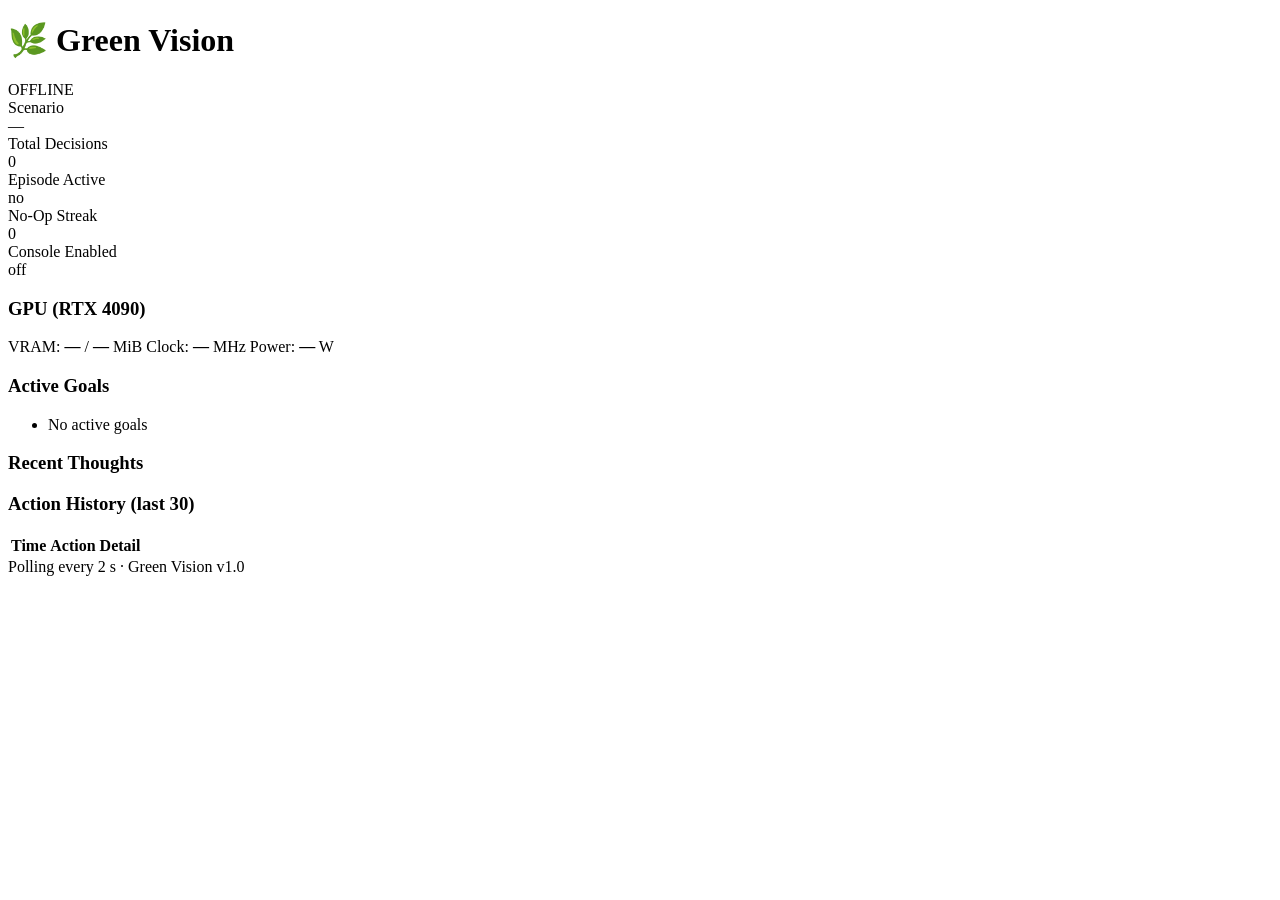
==== src/dashboard/static/index.html @ e9b15ba7 "feat(dashboard): Flask web dashboard with live agent state API - src/dashboard/server.py: Flask app " ====
<!DOCTYPE html>
<html lang="en">
<head>
<meta charset="UTF-8"/>
<meta name="viewport" content="width=device-width, initial-scale=1.0"/>
<title>Green Vision – AI Dashboard</title>
<link rel="stylesheet" href="/style.css"/>
</head>
<body>
<header>
  <h1>🌿 Green Vision</h1>
  <span id="status-badge" class="badge offline">OFFLINE</span>
  <span id="clock"></span>
</header>

<main>
  <!-- Top row: scenario + decisions -->
  <section class="row top-row">
    <div class="card stat-card">
      <label>Scenario</label>
      <div id="scenario" class="stat-value">—</div>
    </div>
    <div class="card stat-card">
      <label>Total Decisions</label>
      <div id="decisions" class="stat-value">0</div>
    </div>
    <div class="card stat-card">
      <label>Episode Active</label>
      <div id="episode" class="stat-value">no</div>
    </div>
    <div class="card stat-card">
      <label>No-Op Streak</label>
      <div id="noop-streak" class="stat-value warn">0</div>
    </div>
    <div class="card stat-card">
      <label>Console Enabled</label>
      <div id="console" class="stat-value">off</div>
    </div>
  </section>

  <!-- GPU / Health row -->
  <section class="row gpu-row">
    <div class="card">
      <h3>GPU (RTX 4090)</h3>
      <div class="gpu-grid">
        <span>VRAM: <b id="vram-used">—</b> / <b id="vram-total">—</b> MiB</span>
        <span>Clock: <b id="clock-mhz">—</b> MHz</span>
        <span>Power: <b id="power-w">—</b> W</span>
      </div>
    </div>
  </section>

  <!-- Goals + Thoughts side by side -->
  <section class="row mid-row">
    <div class="card goals-panel">
      <h3>Active Goals</h3>
      <ul id="goals-list"><li class="muted">No active goals</li></ul>
    </div>
    <div class="card thoughts-panel">
      <h3>Recent Thoughts</h3>
      <div id="thoughts-feed" class="feed"></div>
    </div>
  </section>

  <!-- Action history -->
  <section class="row bottom-row">
    <div class="card actions-panel">
      <h3>Action History (last 30)</h3>
      <table id="actions-table">
        <thead><tr><th>Time</th><th>Action</th><th>Detail</th></tr></thead>
        <tbody></tbody>
      </table>
    </div>
  </section>
</main>

<footer>
  <span>Polling every 2 s · Green Vision v1.0</span>
</footer>

<script src="/app.js"></script>
</body>
</html>
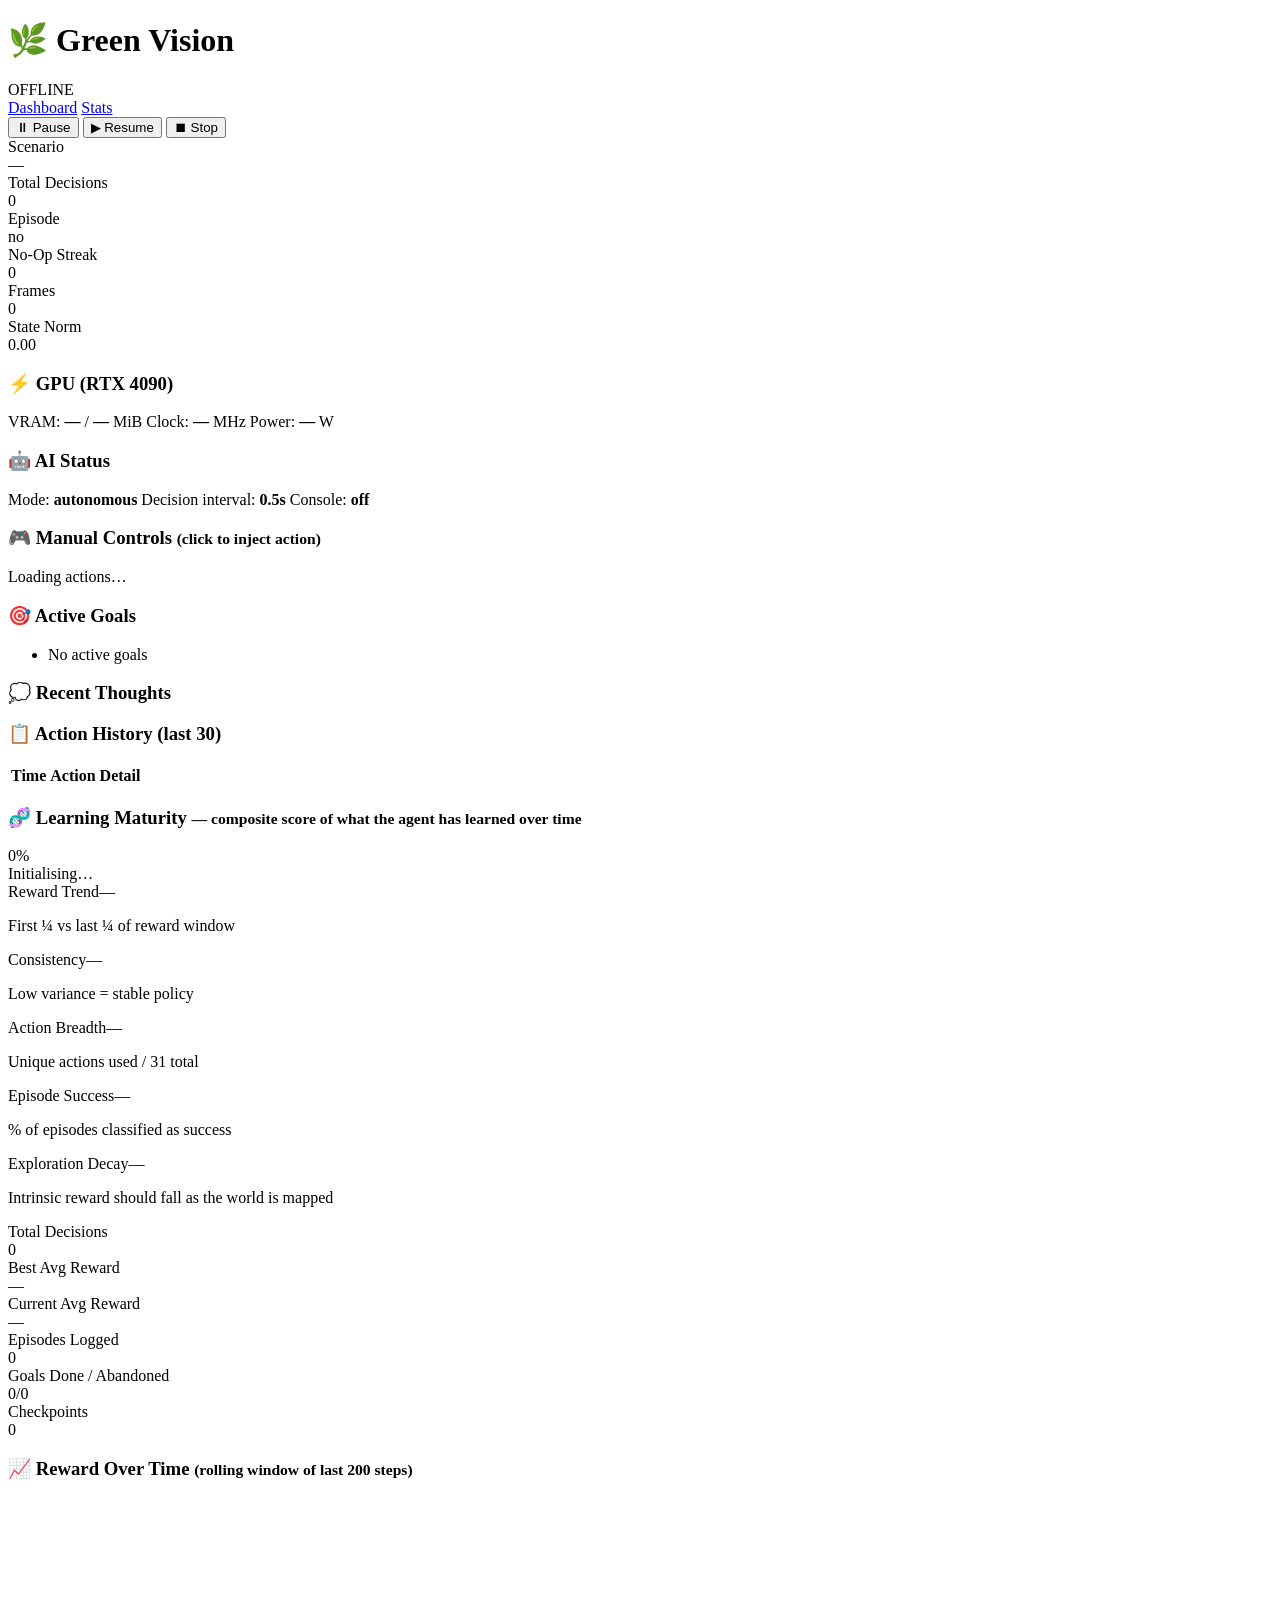
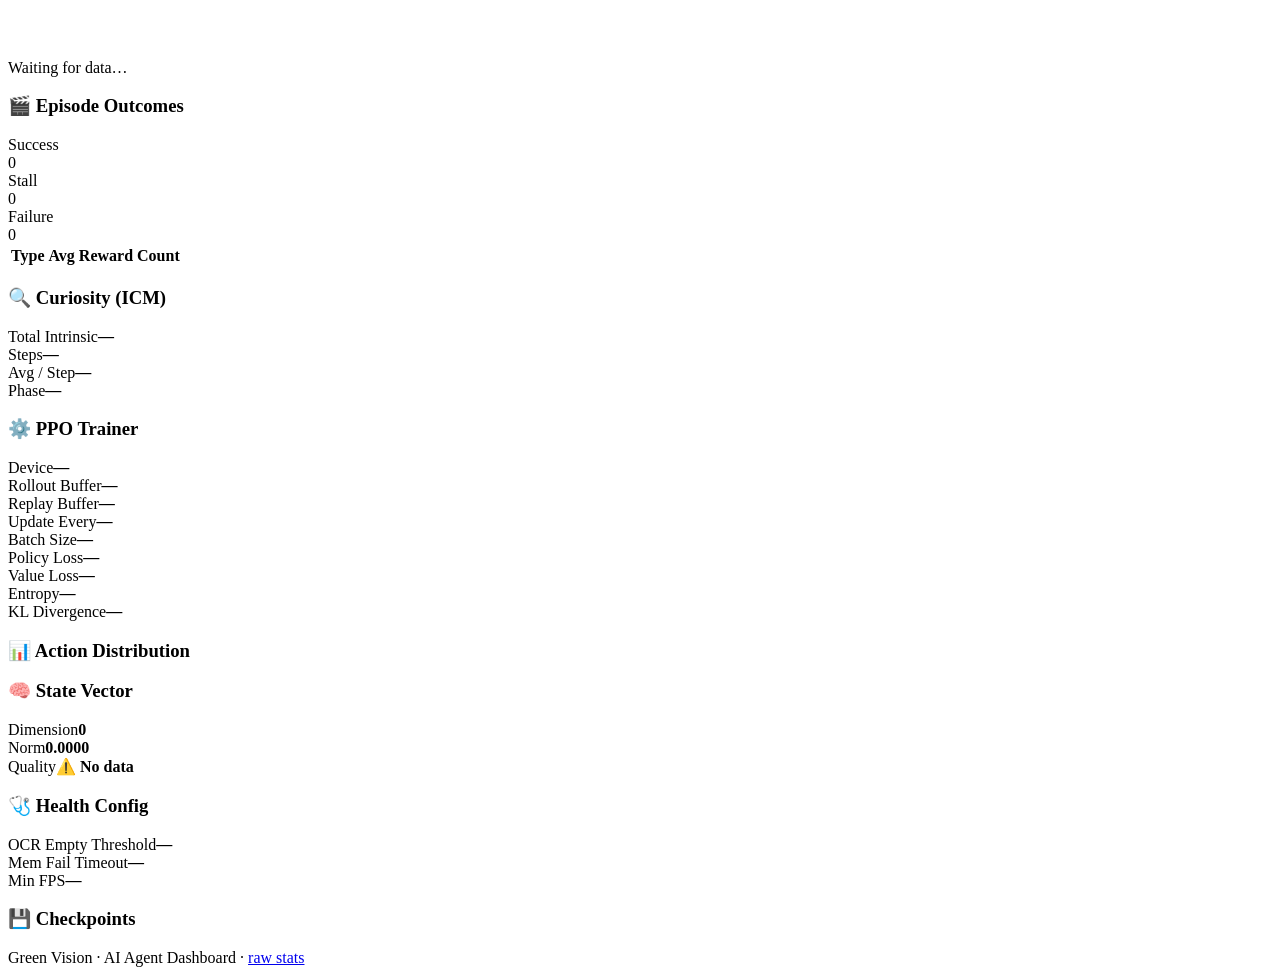
==== commit 128ed2a9: "fix(world_model): correct plan() tuple unpacking order; fix(knowledge_db): safe numeric trigger matc" ====
--- a/src/dashboard/static/index.html
+++ b/src/dashboard/static/index.html
@@ -7,77 +7,200 @@
 <link rel="stylesheet" href="/style.css"/>
 </head>
 <body>
+<div class="ambient-glow" id="ambient-glow"></div>
 <header>
   <h1>🌿 Green Vision</h1>
   <span id="status-badge" class="badge offline">OFFLINE</span>
+  <nav class="tab-nav">
+    <a href="#" data-tab="dashboard" class="tab-link active">Dashboard</a>
+    <a href="#" data-tab="stats" class="tab-link">Stats</a>
+    <div class="tab-indicator"></div>
+  </nav>
+  <div class="header-controls">
+    <button id="btn-pause" class="ctrl-btn warn" title="Pause autonomous loop">⏸ Pause</button>
+    <button id="btn-resume" class="ctrl-btn ok" title="Resume autonomous loop">▶ Resume</button>
+    <button id="btn-stop" class="ctrl-btn danger" title="Stop agent entirely">⏹ Stop</button>
+  </div>
   <span id="clock"></span>
 </header>
-
+<div class="views-container">
+<!-- ═════ DASHBOARD VIEW ═════ -->
+<div id="view-dashboard" class="view active">
 <main>
-  <!-- Top row: scenario + decisions -->
   <section class="row top-row">
-    <div class="card stat-card">
-      <label>Scenario</label>
-      <div id="scenario" class="stat-value">—</div>
-    </div>
-    <div class="card stat-card">
-      <label>Total Decisions</label>
-      <div id="decisions" class="stat-value">0</div>
-    </div>
-    <div class="card stat-card">
-      <label>Episode Active</label>
-      <div id="episode" class="stat-value">no</div>
-    </div>
-    <div class="card stat-card">
-      <label>No-Op Streak</label>
-      <div id="noop-streak" class="stat-value warn">0</div>
-    </div>
-    <div class="card stat-card">
-      <label>Console Enabled</label>
-      <div id="console" class="stat-value">off</div>
-    </div>
-  </section>
-
-  <!-- GPU / Health row -->
+    <div class="card stat-card"><label>Scenario</label><div id="scenario" class="stat-value">—</div></div>
+    <div class="card stat-card"><label>Total Decisions</label><div id="decisions" class="stat-value accent">0</div><span class="trend-arrow" data-id="decisions"></span></div>
+    <div class="card stat-card"><label>Episode</label><div id="episode" class="stat-value">no</div></div>
+    <div class="card stat-card"><label>No-Op Streak</label><div id="noop-streak" class="stat-value warn">0</div></div>
+    <div class="card stat-card"><label>Frames</label><div id="frames" class="stat-value info">0</div><span class="trend-arrow" data-id="frames"></span></div>
+    <div class="card stat-card"><label>State Norm</label><div id="state-norm" class="stat-value">0.00</div></div>
+  </section>
   <section class="row gpu-row">
-    <div class="card">
-      <h3>GPU (RTX 4090)</h3>
+    <div class="card gpu-panel">
+      <h3>⚡ GPU (RTX 4090)</h3>
       <div class="gpu-grid">
         <span>VRAM: <b id="vram-used">—</b> / <b id="vram-total">—</b> MiB</span>
         <span>Clock: <b id="clock-mhz">—</b> MHz</span>
         <span>Power: <b id="power-w">—</b> W</span>
       </div>
     </div>
-  </section>
-
-  <!-- Goals + Thoughts side by side -->
+    <div class="card ai-status-panel">
+      <h3>🤖 AI Status</h3>
+      <div class="ai-status-grid">
+        <span>Mode: <b id="ai-mode">autonomous</b></span>
+        <span>Decision interval: <b id="decision-interval">0.5s</b></span>
+        <span>Console: <b id="console">off</b></span>
+      </div>
+    </div>
+  </section>
+  <section class="row controls-row">
+    <div class="card manual-controls">
+      <h3>🎮 Manual Controls <small>(click to inject action)</small></h3>
+      <div id="action-groups" class="action-groups"><p class="muted">Loading actions…</p></div>
+    </div>
+  </section>
   <section class="row mid-row">
     <div class="card goals-panel">
-      <h3>Active Goals</h3>
+      <h3>🎯 Active Goals</h3>
       <ul id="goals-list"><li class="muted">No active goals</li></ul>
     </div>
     <div class="card thoughts-panel">
-      <h3>Recent Thoughts</h3>
+      <h3>💭 Recent Thoughts</h3>
       <div id="thoughts-feed" class="feed"></div>
     </div>
   </section>
-
-  <!-- Action history -->
   <section class="row bottom-row">
     <div class="card actions-panel">
-      <h3>Action History (last 30)</h3>
-      <table id="actions-table">
-        <thead><tr><th>Time</th><th>Action</th><th>Detail</th></tr></thead>
-        <tbody></tbody>
-      </table>
+      <h3>📋 Action History (last 30)</h3>
+      <table id="actions-table"><thead><tr><th>Time</th><th>Action</th><th>Detail</th></tr></thead><tbody></tbody></table>
     </div>
   </section>
 </main>
-
-<footer>
-  <span>Polling every 2 s · Green Vision v1.0</span>
-</footer>
-
+</div>
+<!-- ═════ STATS VIEW ═════ -->
+<div id="view-stats" class="view">
+<main>
+  <section class="row">
+    <div class="card maturity-panel">
+      <h3>🧬 Learning Maturity <small>— composite score of what the agent has learned over time</small></h3>
+      <div class="maturity-overall">
+        <div class="maturity-score-big" id="mat-overall">0%</div>
+        <div style="flex:1">
+          <div class="maturity-label" id="mat-stage-label">Initialising…</div>
+          <div class="maturity-bar-track"><div id="mat-overall-bar" class="maturity-bar-fill" style="width:0%"></div></div>
+        </div>
+      </div>
+      <div class="maturity-sub-grid">
+        <div class="maturity-sub-item">
+          <div class="maturity-sub-header"><span class="maturity-sub-label">Reward Trend</span><span class="maturity-sub-score" id="mat-trend-score">—</span></div>
+          <div class="bar-track"><div id="mat-trend-bar" class="bar-fill success-bar" style="width:0%"></div></div>
+          <p class="muted sub-hint">First ¼ vs last ¼ of reward window</p>
+        </div>
+        <div class="maturity-sub-item">
+          <div class="maturity-sub-header"><span class="maturity-sub-label">Consistency</span><span class="maturity-sub-score" id="mat-consist-score">—</span></div>
+          <div class="bar-track"><div id="mat-consist-bar" class="bar-fill stall-bar" style="width:0%"></div></div>
+          <p class="muted sub-hint">Low variance = stable policy</p>
+        </div>
+        <div class="maturity-sub-item">
+          <div class="maturity-sub-header"><span class="maturity-sub-label">Action Breadth</span><span class="maturity-sub-score" id="mat-breadth-score">—</span></div>
+          <div class="bar-track"><div id="mat-breadth-bar" class="bar-fill action-bar" style="width:0%"></div></div>
+          <p class="muted sub-hint">Unique actions used / 31 total</p>
+        </div>
+        <div class="maturity-sub-item">
+          <div class="maturity-sub-header"><span class="maturity-sub-label">Episode Success</span><span class="maturity-sub-score" id="mat-success-score">—</span></div>
+          <div class="bar-track"><div id="mat-success-bar" class="bar-fill success-bar" style="width:0%"></div></div>
+          <p class="muted sub-hint">% of episodes classified as success</p>
+        </div>
+        <div class="maturity-sub-item">
+          <div class="maturity-sub-header"><span class="maturity-sub-label">Exploration Decay</span><span class="maturity-sub-score" id="mat-explore-score">—</span></div>
+          <div class="bar-track"><div id="mat-explore-bar" class="bar-fill stall-bar" style="width:0%"></div></div>
+          <p class="muted sub-hint">Intrinsic reward should fall as the world is mapped</p>
+        </div>
+      </div>
+    </div>
+  </section>
+  <section class="row top-row">
+    <div class="card stat-card"><label>Total Decisions</label><div id="stat-decisions" class="stat-value accent">0</div></div>
+    <div class="card stat-card"><label>Best Avg Reward</label><div id="stat-best-reward" class="stat-value">—</div></div>
+    <div class="card stat-card"><label>Current Avg Reward</label><div id="stat-cur-avg-reward" class="stat-value info">—</div></div>
+    <div class="card stat-card"><label>Episodes Logged</label><div id="stat-episodes" class="stat-value info">0</div></div>
+    <div class="card stat-card"><label>Goals Done / Abandoned</label><div id="stat-goals-done" class="stat-value accent">0/0</div></div>
+    <div class="card stat-card"><label>Checkpoints</label><div id="stat-checkpoints" class="stat-value">0</div></div>
+  </section>
+  <section class="row">
+    <div class="card full-width">
+      <h3>📈 Reward Over Time <small>(rolling window of last 200 steps)</small></h3>
+      <canvas id="reward-chart" width="960" height="140"></canvas>
+      <p class="muted chart-caption" id="reward-caption">Waiting for data…</p>
+    </div>
+  </section>
+  <section class="row mid-row">
+    <div class="card">
+      <h3>🎬 Episode Outcomes</h3>
+      <div class="outcome-bars">
+        <div class="outcome-row"><span class="outcome-label success">Success</span><div class="bar-track"><div id="bar-success" class="bar-fill success-bar"></div></div><span id="count-success" class="bar-count">0</span></div>
+        <div class="outcome-row"><span class="outcome-label stall">Stall</span><div class="bar-track"><div id="bar-stall" class="bar-fill stall-bar"></div></div><span id="count-stall" class="bar-count">0</span></div>
+        <div class="outcome-row"><span class="outcome-label failure">Failure</span><div class="bar-track"><div id="bar-failure" class="bar-fill failure-bar"></div></div><span id="count-failure" class="bar-count">0</span></div>
+      </div>
+      <table class="mini-table" id="episode-avg-table"><thead><tr><th>Type</th><th>Avg Reward</th><th>Count</th></tr></thead><tbody></tbody></table>
+    </div>
+    <div class="card">
+      <h3>🔍 Curiosity (ICM)</h3>
+      <div class="kv-grid">
+        <div class="kv-item"><span class="kv-label">Total Intrinsic</span><b id="cur-total">—</b></div>
+        <div class="kv-item"><span class="kv-label">Steps</span><b id="cur-steps">—</b></div>
+        <div class="kv-item"><span class="kv-label">Avg / Step</span><b id="cur-avg">—</b></div>
+        <div class="kv-item"><span class="kv-label">Phase</span><b id="cur-phase">—</b></div>
+      </div>
+    </div>
+  </section>
+  <section class="row mid-row">
+    <div class="card">
+      <h3>⚙️ PPO Trainer</h3>
+      <div class="kv-grid">
+        <div class="kv-item"><span class="kv-label">Device</span><b id="ppo-device">—</b></div>
+        <div class="kv-item"><span class="kv-label">Rollout Buffer</span><b id="ppo-rollout">—</b></div>
+        <div class="kv-item"><span class="kv-label">Replay Buffer</span><b id="ppo-replay">—</b></div>
+        <div class="kv-item"><span class="kv-label">Update Every</span><b id="ppo-update-every">—</b></div>
+        <div class="kv-item"><span class="kv-label">Batch Size</span><b id="ppo-batch">—</b></div>
+        <div class="kv-item"><span class="kv-label">Policy Loss</span><b id="ppo-policy-loss">—</b></div>
+        <div class="kv-item"><span class="kv-label">Value Loss</span><b id="ppo-value-loss">—</b></div>
+        <div class="kv-item"><span class="kv-label">Entropy</span><b id="ppo-entropy">—</b></div>
+        <div class="kv-item"><span class="kv-label">KL Divergence</span><b id="ppo-kl">—</b></div>
+      </div>
+    </div>
+    <div class="card">
+      <h3>📊 Action Distribution</h3>
+      <ul id="action-dist-list" class="action-dist-list"></ul>
+    </div>
+  </section>
+  <section class="row mid-row">
+    <div class="card">
+      <h3>🧠 State Vector</h3>
+      <div class="kv-grid">
+        <div class="kv-item"><span class="kv-label">Dimension</span><b id="state-dim">0</b></div>
+        <div class="kv-item"><span class="kv-label">Norm</span><b id="state-norm-val">0.0000</b></div>
+        <div class="kv-item"><span class="kv-label">Quality</span><b id="state-quality">⚠️ No data</b></div>
+      </div>
+    </div>
+    <div class="card">
+      <h3>🩺 Health Config</h3>
+      <div class="kv-grid">
+        <div class="kv-item"><span class="kv-label">OCR Empty Threshold</span><b id="hw-ocr-thresh">—</b></div>
+        <div class="kv-item"><span class="kv-label">Mem Fail Timeout</span><b id="hw-mem-timeout">—</b></div>
+        <div class="kv-item"><span class="kv-label">Min FPS</span><b id="hw-min-fps">—</b></div>
+      </div>
+    </div>
+    <div class="card">
+      <h3>💾 Checkpoints</h3>
+      <ul id="ckpt-list" class="action-dist-list"></ul>
+    </div>
+  </section>
+</main>
+</div>
+</div>
+<footer>Green Vision · AI Agent Dashboard · <a href="/api/stats" target="_blank">raw stats</a></footer>
+<div id="toast-container"></div>
 <script src="/app.js"></script>
 </body>
 </html>
